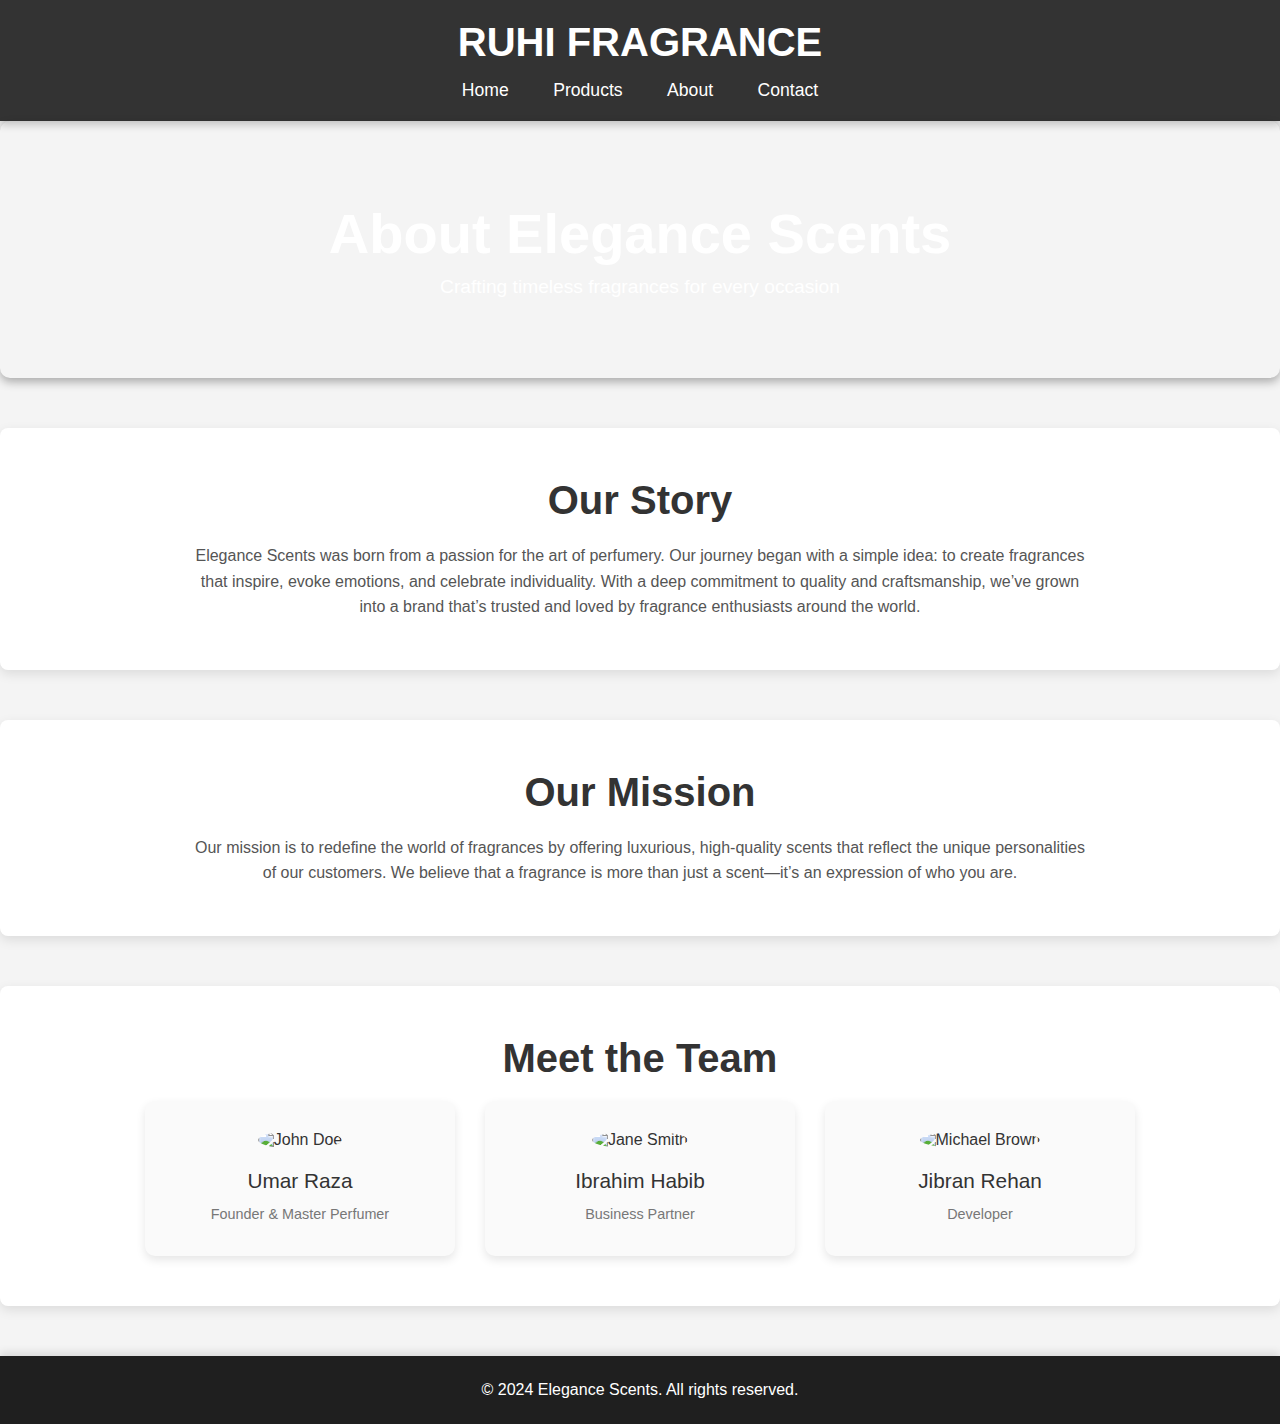
==== about.html @ 4c958bf6 "Add files via upload" ====
<!DOCTYPE html>
<html lang="en">

<head>
    <meta charset="UTF-8">
    <meta name="viewport" content="width=device-width, initial-scale=1.0">
    <title>About Us - Elegance Scents</title>
    <link rel="stylesheet" href="css/about.css">
</head>

<body>
    <header>
        <h1>RUHI FRAGRANCE</h1>
        <nav>
            <a href="index.html">Home</a>
            <a href="products.html">Products</a>
            <a href="about.html">About</a>
            <a href="contact.html">Contact</a>
        </nav>
    </header>

    <div class="container">
        <section class="hero">
            <h2>About Elegance Scents</h2>
            <p>Crafting timeless fragrances for every occasion</p>
        </section>

        <section class="section">
            <h2>Our Story</h2>
            <p>Elegance Scents was born from a passion for the art of perfumery. Our journey began with a simple idea:
                to create fragrances that inspire, evoke emotions, and celebrate individuality. With a deep commitment
                to quality and craftsmanship, we’ve grown into a brand that’s trusted and loved by fragrance enthusiasts
                around the world.</p>
        </section>

        <section class="section">
            <h2>Our Mission</h2>
            <p>Our mission is to redefine the world of fragrances by offering luxurious, high-quality scents that
                reflect the unique personalities of our customers. We believe that a fragrance is more than just a
                scent—it’s an expression of who you are.</p>
        </section>

        <section class="section">
            <h2>Meet the Team</h2>
            <div class="team">
                <div class="team-member">
                    <img src="https://via.placeholder.com/100" alt="John Doe">
                    <h3>Umar Raza</h3>
                    <p>Founder & Master Perfumer</p>
                </div>
                <div class="team-member">
                    <img src="https://via.placeholder.com/100" alt="Jane Smith">
                    <h3>Ibrahim Habib</h3>
                    <p>Business Partner</p>
                </div>
                <div class="team-member">
                    <img src="https://via.placeholder.com/100" alt="Michael Brown">
                    <h3>Jibran Rehan</h3>
                    <p>Developer</p>
                </div>
            </div>
        </section>
    </div>

    <footer>
        <p>&copy; 2024 Elegance Scents. All rights reserved.</p>
    </footer>
</body>

</html>
---- css/about.css ----
/* Global Styles */
body {
    font-family: 'Helvetica Neue', Arial, sans-serif;
    margin: 0;
    padding: 0;
    background-color: #f4f4f4;
    color: #333;
}

h1, h2, h3, p {
    margin: 0;
    padding: 0;
}

/* Header */
header {
    background-color: #333333;
    color: white;
    text-align: center;
    padding: 20px;
    box-shadow: 0 4px 8px rgba(0, 0, 0, 0.2);
}

header h1 {
    font-size: 2.5rem;
    font-weight: bold;
}

nav {
    margin-top: 15px;
}

nav a {
    margin: 0 20px;
    font-size: 1.1rem;
    color: #fff;
    text-decoration: none;
    font-weight: 500;
}

nav a:hover {
    text-decoration: underline;
}

/* Hero Section */
.hero {
    text-align: center;
    padding: 80px 20px;
    background: url('https://via.placeholder.com/1600x600') no-repeat center center/cover;
    color: white;
    border-radius: 10px;
    box-shadow: 0 4px 10px rgba(0, 0, 0, 0.3);
    margin-bottom: 50px;
}

.hero h2 {
    font-size: 3.5rem;
    font-weight: 600;
    margin-bottom: 10px;
}

.hero p {
    font-size: 1.2rem;
    font-weight: 400;
    max-width: 800px;
    margin: 0 auto;
}

/* Section Styles */
.section {
    padding: 50px 20px;
    background: #ffffff;
    border-radius: 8px;
    margin-bottom: 50px;
    box-shadow: 0 4px 12px rgba(0, 0, 0, 0.1);
}

.section h2 {
    text-align: center;
    color: #333;
    font-size: 2.5rem;
    font-weight: 600;
    margin-bottom: 20px;
}

.section p {
    text-align: center;
    font-size: 1rem;
    line-height: 1.6;
    max-width: 900px;
    margin: 0 auto;
    color: #555;
}

/* Team Section */
.team {
    display: flex;
    flex-wrap: wrap;
    justify-content: center;
    gap: 30px;
}

.team-member {
    background: #fafafa;
    border-radius: 10px;
    padding: 30px;
    text-align: center;
    width: 250px;
    transition: transform 0.3s ease, box-shadow 0.3s ease;
    box-shadow: 0 4px 10px rgba(0, 0, 0, 0.1);
}

.team-member:hover {
    transform: scale(1.05);
    box-shadow: 0 6px 16px rgba(0, 0, 0, 0.15);
}

.team-member img {
    border-radius: 50%;
    width: 120px;
    height: 120px;
    object-fit: cover;
    margin-bottom: 20px;
}

.team-member h3 {
    font-size: 1.3rem;
    font-weight: 500;
    margin-bottom: 10px;
    color: #333;
}

.team-member p {
    font-size: 0.9rem;
    color: #777;
}

/* Footer */
footer {
    background-color: #1f1f1f;
    color: white;
    text-align: center;
    padding: 25px 20px;
    margin-top: 50px;
    box-shadow: 0 -4px 8px rgba(0, 0, 0, 0.1);
}

/* Responsive Design */
@media (max-width: 768px) {
    .hero h2 {
        font-size: 2.5rem;
    }

    .hero p {
        font-size: 1.1rem;
    }

    .team {
        flex-direction: column;
        align-items: center;
    }

    .team-member {
        width: 80%;
        margin-bottom: 30px;
    }

    .section h2 {
        font-size: 2.2rem;
    }

    .section p {
        font-size: 1rem;
    }

    nav a {
        font-size: 1rem;
    }
}
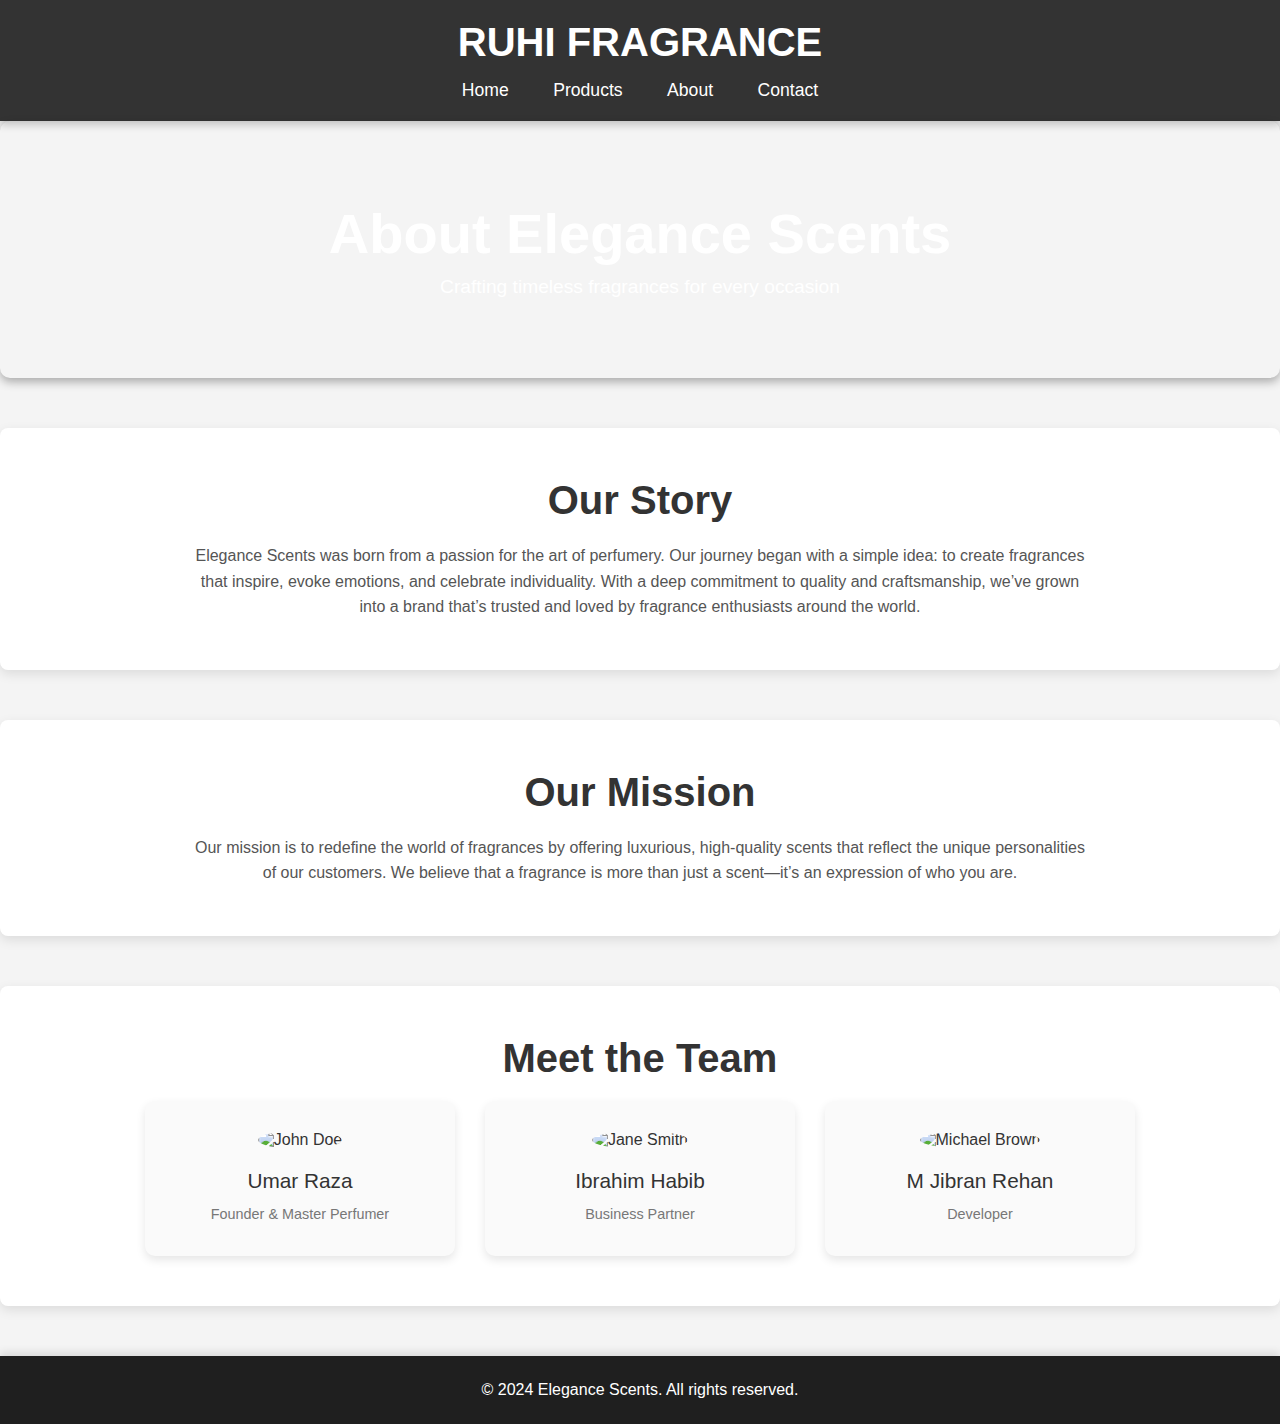
==== commit b3cd6d4e: "Updated about.html" ====
--- a/about.html
+++ b/about.html
@@ -55,7 +55,7 @@
                 </div>
                 <div class="team-member">
                     <img src="https://via.placeholder.com/100" alt="Michael Brown">
-                    <h3>Jibran Rehan</h3>
+                    <h3>M Jibran Rehan</h3>
                     <p>Developer</p>
                 </div>
             </div>
@@ -67,4 +67,4 @@
     </footer>
 </body>
 
-</html>+</html>
